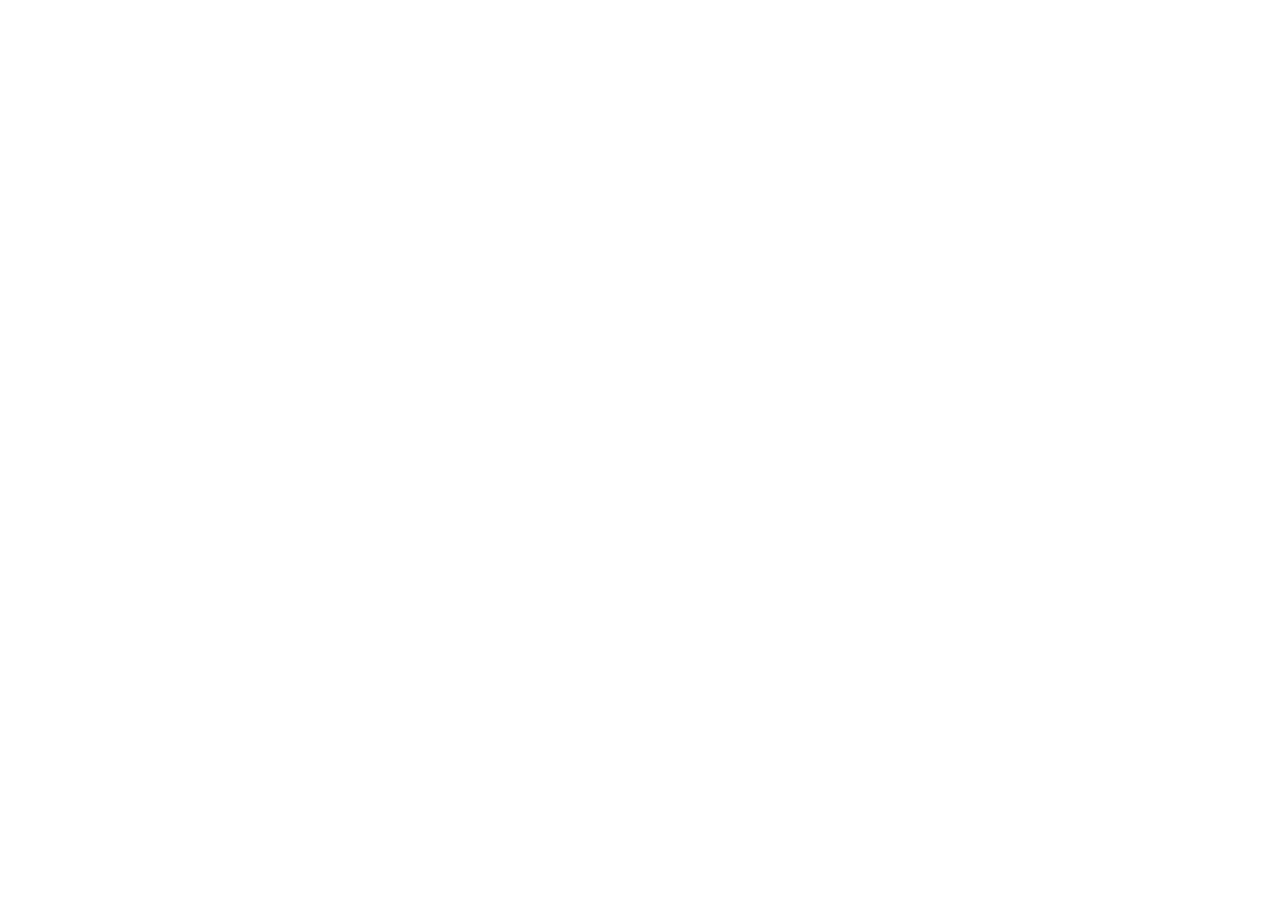
==== index.html @ 971a3f48 "Add files via upload" ====
<!DOCTYPE html>
<html lang="en">
<head>
    <meta charset="UTF-8">
    <meta name="viewport" content="width=device-width, initial-scale=1.0">
    <title>O senhor dos Anéis</title>
</head>
<body>
    
</body>
</html>
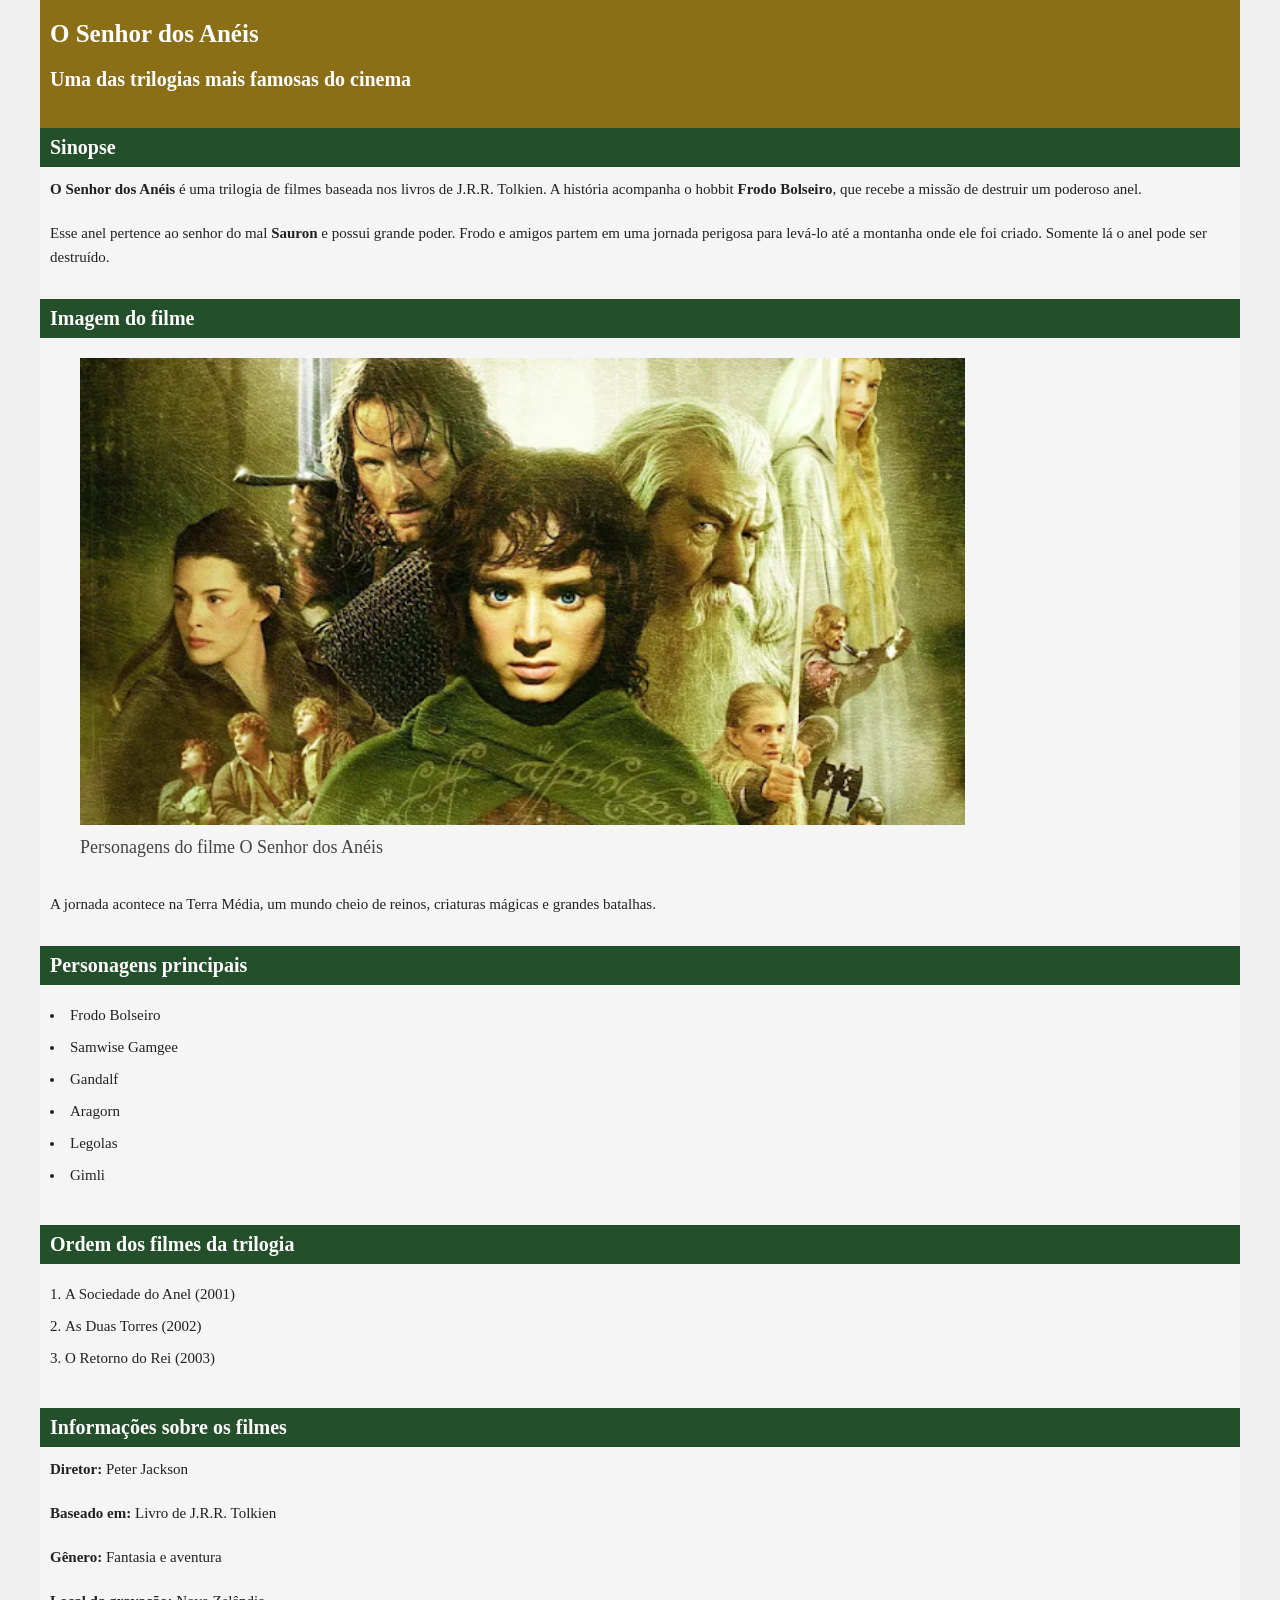
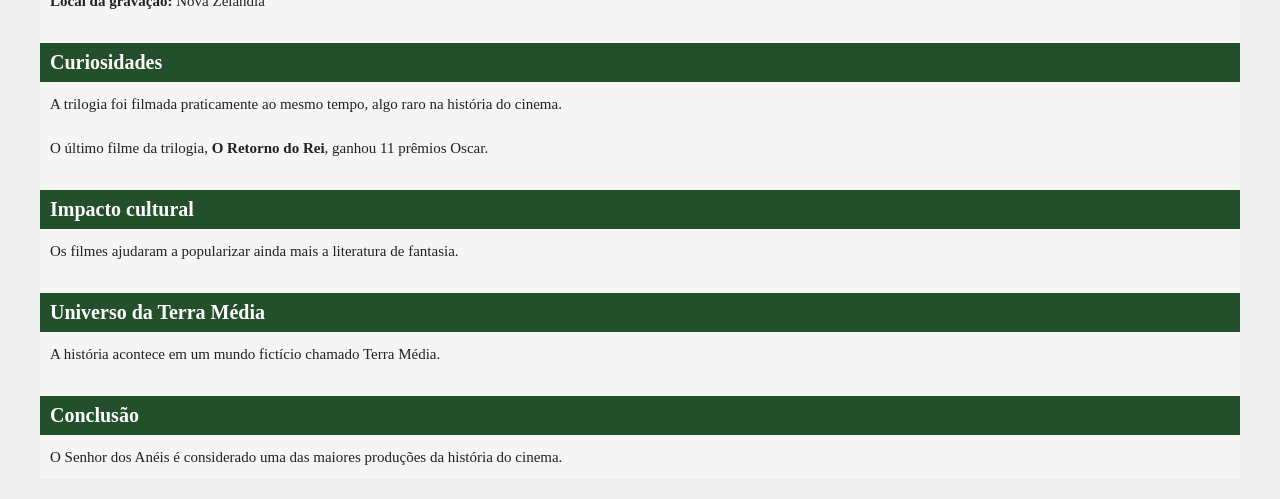
==== commit 057a2ae2: "att primeirosite" ====
--- a/index.html
+++ b/index.html
@@ -1,11 +1,109 @@
-<!DOCTYPE html>
-<html lang="en">
-<head>
-    <meta charset="UTF-8">
-    <meta name="viewport" content="width=device-width, initial-scale=1.0">
-    <title>O senhor dos Anéis</title>
-</head>
-<body>
-    
-</body>
-</html>+<!doctype html>
+<html lang="pt-BR">
+  <head>
+    <meta charset="UTF-8" />
+    <meta name="viewport" content="width=device-width, initial-scale=1.0" />
+    <title>O Senhor dos Anéis</title>
+    <link rel="stylesheet" href="styles.css" />
+  </head>
+  <body>
+    <div class="container">
+      <header class="primeiro_titulo">
+        <h1>O Senhor dos Anéis</h1>
+        <h2>Uma das trilogias mais famosas do cinema</h2>
+      </header>
+
+      <section>
+        <h3>Sinopse</h3>
+        <p>
+          <strong>O Senhor dos Anéis</strong> é uma trilogia de filmes baseada
+          nos livros de J.R.R. Tolkien. A história acompanha o hobbit
+          <strong>Frodo Bolseiro</strong>, que recebe a missão de destruir um
+          poderoso anel.
+        </p>
+        <p>
+          Esse anel pertence ao senhor do mal <strong>Sauron</strong> e possui
+          grande poder. Frodo e amigos partem em uma jornada perigosa para
+          levá-lo até a montanha onde ele foi criado. Somente lá o anel pode ser
+          destruído.
+        </p>
+      </section>
+
+      <section>
+        <h3>Imagem do filme</h3>
+        <figure>
+          <img
+            src="img/senhor_dos_aneis.png"
+            alt="Personagens do filme O Senhor dos Anéis"
+          />
+          <figcaption>Personagens do filme O Senhor dos Anéis</figcaption>
+        </figure>
+        <p>
+          A jornada acontece na Terra Média, um mundo cheio de reinos, criaturas
+          mágicas e grandes batalhas.
+        </p>
+      </section>
+
+      <section>
+        <h3>Personagens principais</h3>
+        <ul>
+          <li>Frodo Bolseiro</li>
+          <li>Samwise Gamgee</li>
+          <li>Gandalf</li>
+          <li>Aragorn</li>
+          <li>Legolas</li>
+          <li>Gimli</li>
+        </ul>
+      </section>
+
+      <section>
+        <h3>Ordem dos filmes da trilogia</h3>
+        <ol>
+          <li>A Sociedade do Anel (2001)</li>
+          <li>As Duas Torres (2002)</li>
+          <li>O Retorno do Rei (2003)</li>
+        </ol>
+      </section>
+
+      <section>
+        <h3>Informações sobre os filmes</h3>
+        <p><strong>Diretor:</strong> Peter Jackson</p>
+        <p><strong>Baseado em:</strong> Livro de J.R.R. Tolkien</p>
+        <p><strong>Gênero:</strong> Fantasia e aventura</p>
+        <p><strong>Local da gravação:</strong> Nova Zelândia</p>
+      </section>
+
+      <section>
+        <h3>Curiosidades</h3>
+        <p>
+          A trilogia foi filmada praticamente ao mesmo tempo, algo raro na
+          história do cinema.
+        </p>
+        <p>
+          O último filme da trilogia, <strong>O Retorno do Rei</strong>, ganhou
+          11 prêmios Oscar.
+        </p>
+      </section>
+
+      <section>
+        <h3>Impacto cultural</h3>
+        <p>
+          Os filmes ajudaram a popularizar ainda mais a literatura de fantasia.
+        </p>
+      </section>
+
+      <section>
+        <h3>Universo da Terra Média</h3>
+        <p>A história acontece em um mundo fictício chamado Terra Média.</p>
+      </section>
+
+      <section>
+        <h3>Conclusão</h3>
+        <p>
+          O Senhor dos Anéis é considerado uma das maiores produções da história
+          do cinema.
+        </p>
+      </section>
+    </div>
+  </body>
+</html>
--- a/styles.css
+++ b/styles.css
@@ -0,0 +1,88 @@
+body {
+  margin: 0;
+  padding: 0;
+  background-color: #efefef;
+  font-family: Georgia, "Times New Roman", serif;
+  color: #222;
+}
+
+.container {
+  width: 100%;
+  max-width: 1200px;
+  margin: 0 auto;
+  background-color: #f5f5f5;
+}
+
+.primeiro_titulo {
+  background-color: #8b6f16;
+  color: white;
+  padding: 20px 10px;
+}
+
+.primeiro_titulo h1 {
+  margin: 0;
+  font-size: 25px;
+}
+
+.primeiro_titulo h2 {
+  margin-top: 20px;
+  font-size: 20px;
+  font-weight: bold;
+}
+
+section {
+  margin-bottom: 20px;
+}
+
+section h3 {
+  background-color: #244f2b;
+  color: white;
+  margin: 0;
+  padding: 8px 10px;
+  font-size: 20px;
+}
+
+section p,
+section ul,
+section ol,
+figcaption {
+  padding: 10px;
+  margin: 0;
+  font-size: 15px;
+  line-height: 1.6;
+}
+
+ul,
+ol {
+  margin: 0;
+  padding-left: 0;
+  list-style-position: inside;
+}
+
+li {
+  margin: 8px 0;
+}
+
+figure {
+  margin: 0;
+  padding: 20px 10px 10px 10px;
+}
+
+figure img {
+  display: block;
+  width: 75%;
+  max-width: 900px;
+  height: auto;
+  margin-left: 30px;
+}
+
+figcaption {
+  font-size: 18px;
+  color: #444;
+  padding-top: 8px;
+  margin-left: 20px;
+}
+
+strong {
+  font-weight: bold;
+}
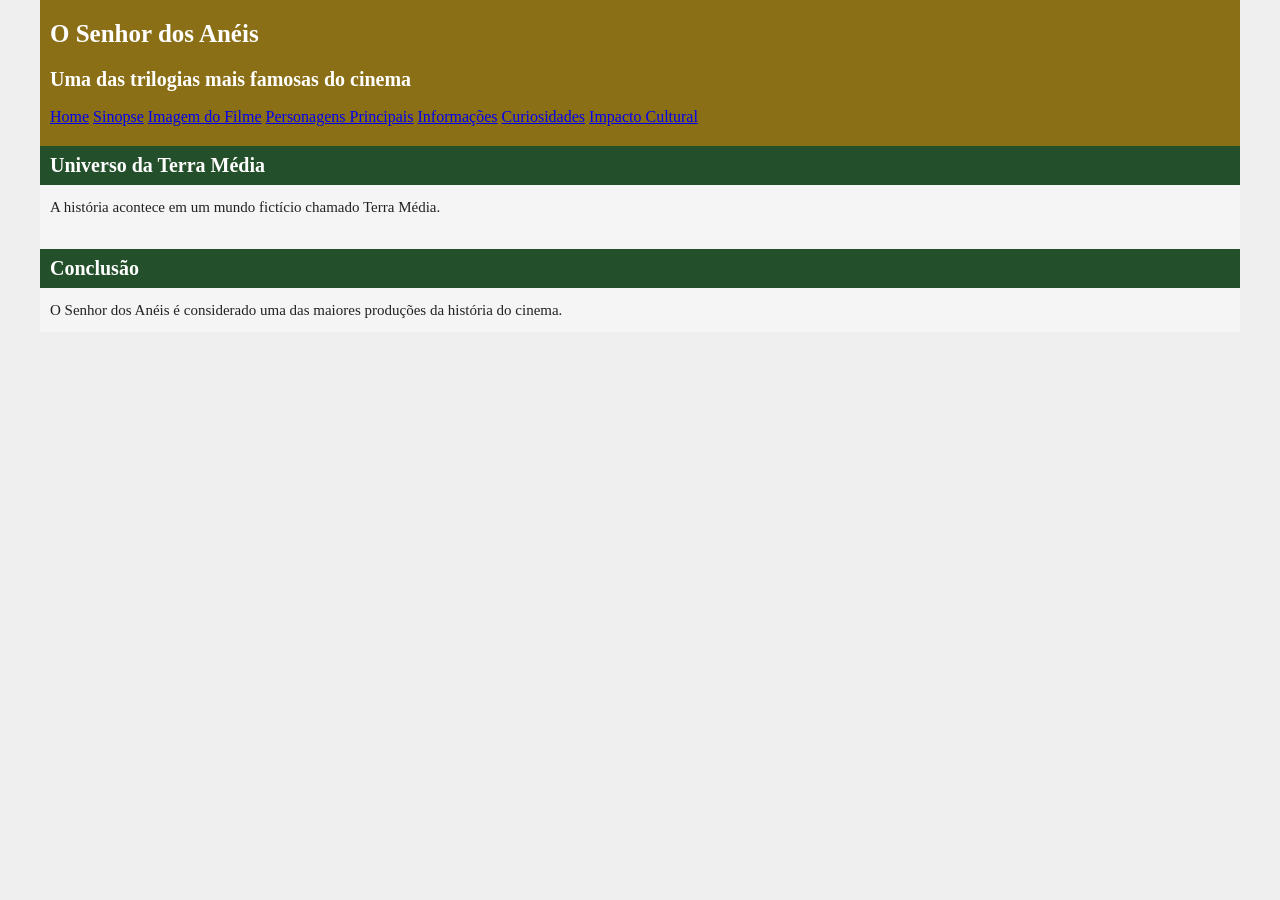
==== commit ef0e074c: "att site" ====
--- a/index.html
+++ b/index.html
@@ -11,86 +11,17 @@
       <header class="primeiro_titulo">
         <h1>O Senhor dos Anéis</h1>
         <h2>Uma das trilogias mais famosas do cinema</h2>
+
+        <nav>
+          <a href="index.html">Home</a>
+          <a href="sinopse.html">Sinopse</a>
+          <a href="imagemfilme.html">Imagem do Filme</a>
+          <a href="personagem.html">Personagens Principais</a>
+          <a href="informaçõesfilme.html">Informações</a>
+          <a href="curiosidades.html">Curiosidades</a>
+          <a href="impactocultural.html">Impacto Cultural</a>
+        </nav>
       </header>
-
-      <section>
-        <h3>Sinopse</h3>
-        <p>
-          <strong>O Senhor dos Anéis</strong> é uma trilogia de filmes baseada
-          nos livros de J.R.R. Tolkien. A história acompanha o hobbit
-          <strong>Frodo Bolseiro</strong>, que recebe a missão de destruir um
-          poderoso anel.
-        </p>
-        <p>
-          Esse anel pertence ao senhor do mal <strong>Sauron</strong> e possui
-          grande poder. Frodo e amigos partem em uma jornada perigosa para
-          levá-lo até a montanha onde ele foi criado. Somente lá o anel pode ser
-          destruído.
-        </p>
-      </section>
-
-      <section>
-        <h3>Imagem do filme</h3>
-        <figure>
-          <img
-            src="img/senhor_dos_aneis.png"
-            alt="Personagens do filme O Senhor dos Anéis"
-          />
-          <figcaption>Personagens do filme O Senhor dos Anéis</figcaption>
-        </figure>
-        <p>
-          A jornada acontece na Terra Média, um mundo cheio de reinos, criaturas
-          mágicas e grandes batalhas.
-        </p>
-      </section>
-
-      <section>
-        <h3>Personagens principais</h3>
-        <ul>
-          <li>Frodo Bolseiro</li>
-          <li>Samwise Gamgee</li>
-          <li>Gandalf</li>
-          <li>Aragorn</li>
-          <li>Legolas</li>
-          <li>Gimli</li>
-        </ul>
-      </section>
-
-      <section>
-        <h3>Ordem dos filmes da trilogia</h3>
-        <ol>
-          <li>A Sociedade do Anel (2001)</li>
-          <li>As Duas Torres (2002)</li>
-          <li>O Retorno do Rei (2003)</li>
-        </ol>
-      </section>
-
-      <section>
-        <h3>Informações sobre os filmes</h3>
-        <p><strong>Diretor:</strong> Peter Jackson</p>
-        <p><strong>Baseado em:</strong> Livro de J.R.R. Tolkien</p>
-        <p><strong>Gênero:</strong> Fantasia e aventura</p>
-        <p><strong>Local da gravação:</strong> Nova Zelândia</p>
-      </section>
-
-      <section>
-        <h3>Curiosidades</h3>
-        <p>
-          A trilogia foi filmada praticamente ao mesmo tempo, algo raro na
-          história do cinema.
-        </p>
-        <p>
-          O último filme da trilogia, <strong>O Retorno do Rei</strong>, ganhou
-          11 prêmios Oscar.
-        </p>
-      </section>
-
-      <section>
-        <h3>Impacto cultural</h3>
-        <p>
-          Os filmes ajudaram a popularizar ainda mais a literatura de fantasia.
-        </p>
-      </section>
 
       <section>
         <h3>Universo da Terra Média</h3>
--- a/styles.css
+++ b/styles.css
@@ -86,3 +86,5 @@
 strong {
   font-weight: bold;
 }
+
+/* Sinopse */
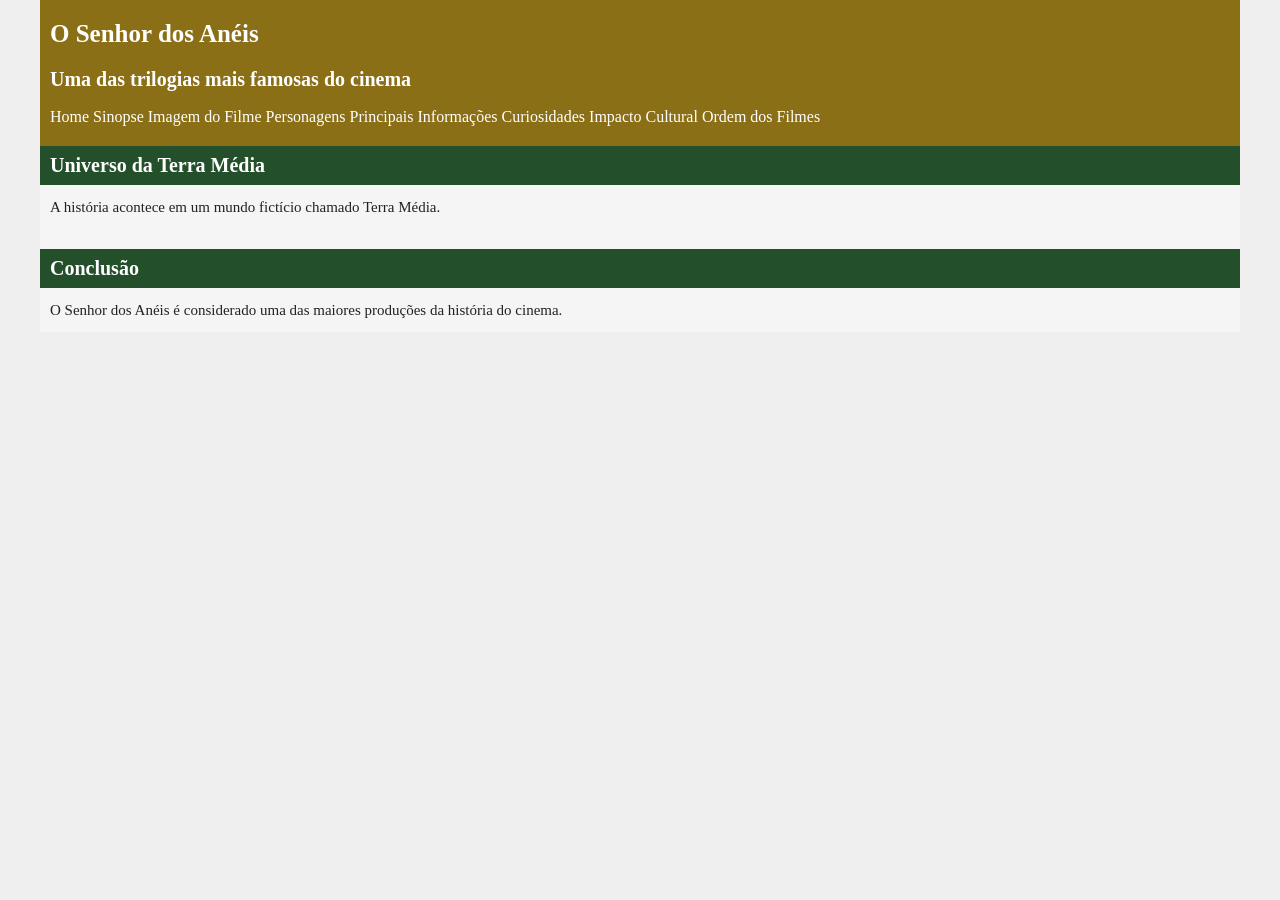
==== commit 06536b44: "aat projeto" ====
--- a/index.html
+++ b/index.html
@@ -20,6 +20,7 @@
           <a href="informaçõesfilme.html">Informações</a>
           <a href="curiosidades.html">Curiosidades</a>
           <a href="impactocultural.html">Impacto Cultural</a>
+          <a href="ordemdosfilmes.html">Ordem dos Filmes</a>
         </nav>
       </header>
 
@@ -28,7 +29,7 @@
         <p>A história acontece em um mundo fictício chamado Terra Média.</p>
       </section>
 
-      <section>
+      <section id="conclusao">
         <h3>Conclusão</h3>
         <p>
           O Senhor dos Anéis é considerado uma das maiores produções da história
--- a/styles.css
+++ b/styles.css
@@ -28,6 +28,11 @@
   margin-top: 20px;
   font-size: 20px;
   font-weight: bold;
+}
+
+nav a {
+  text-decoration: none;
+  color: white;
 }
 
 section {
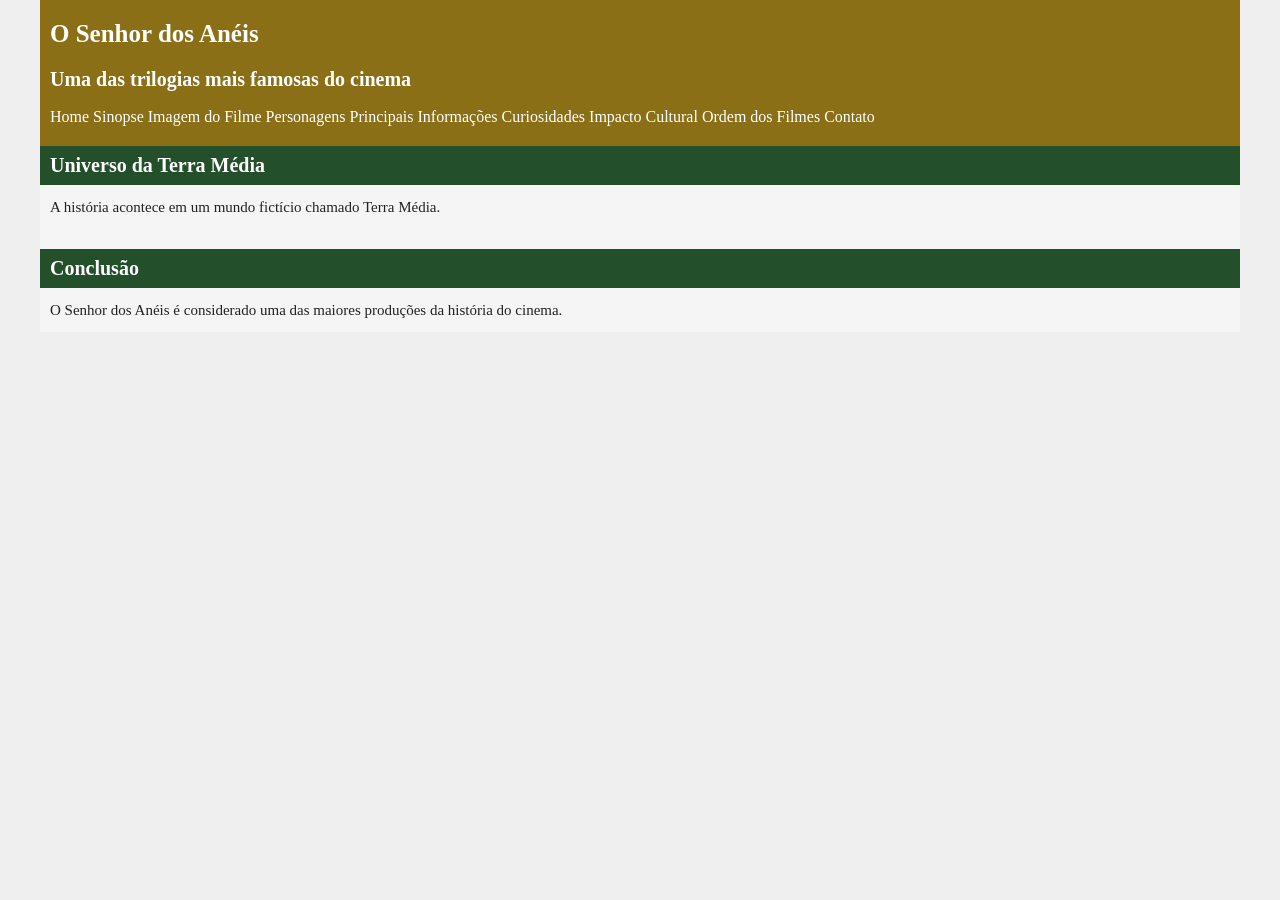
==== commit 7e56e0f2: "att contato" ====
--- a/index.html
+++ b/index.html
@@ -21,6 +21,7 @@
           <a href="curiosidades.html">Curiosidades</a>
           <a href="impactocultural.html">Impacto Cultural</a>
           <a href="ordemdosfilmes.html">Ordem dos Filmes</a>
+          <a href="contato.html">Contato</a>
         </nav>
       </header>
 
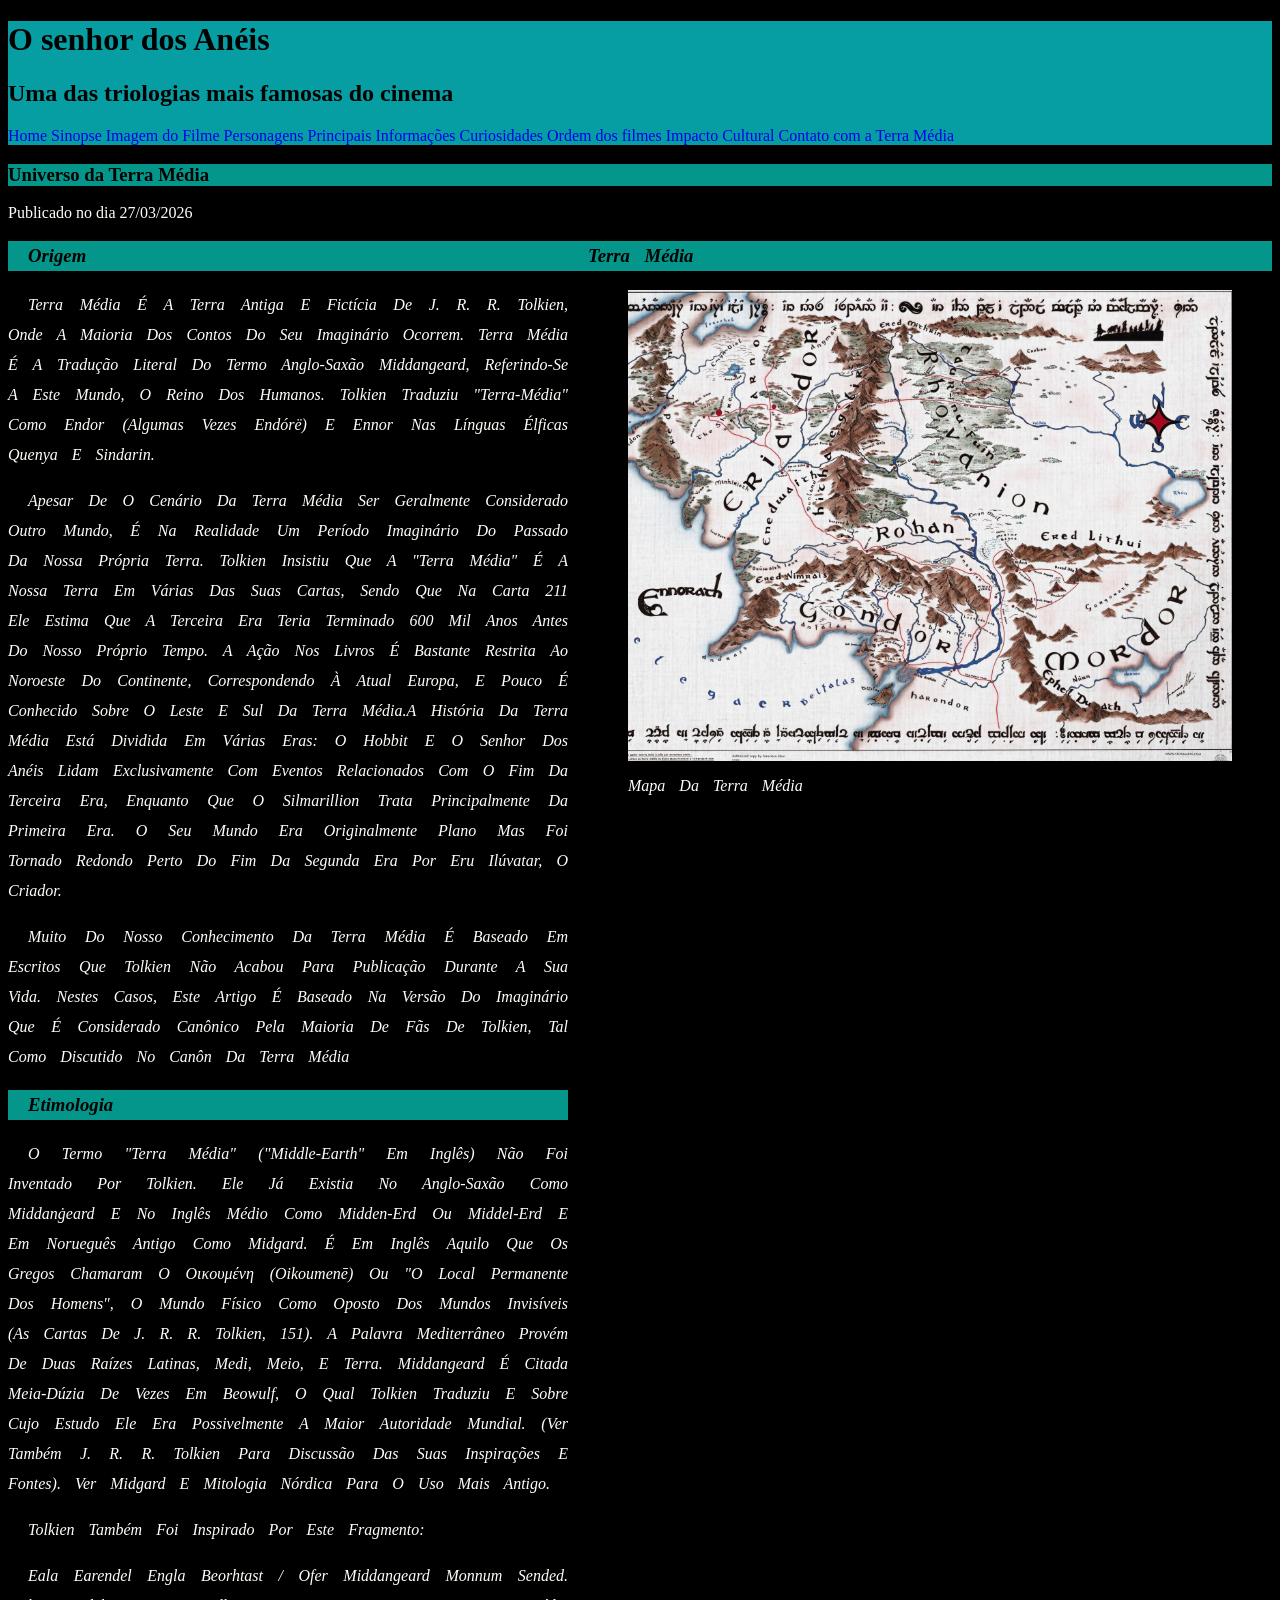
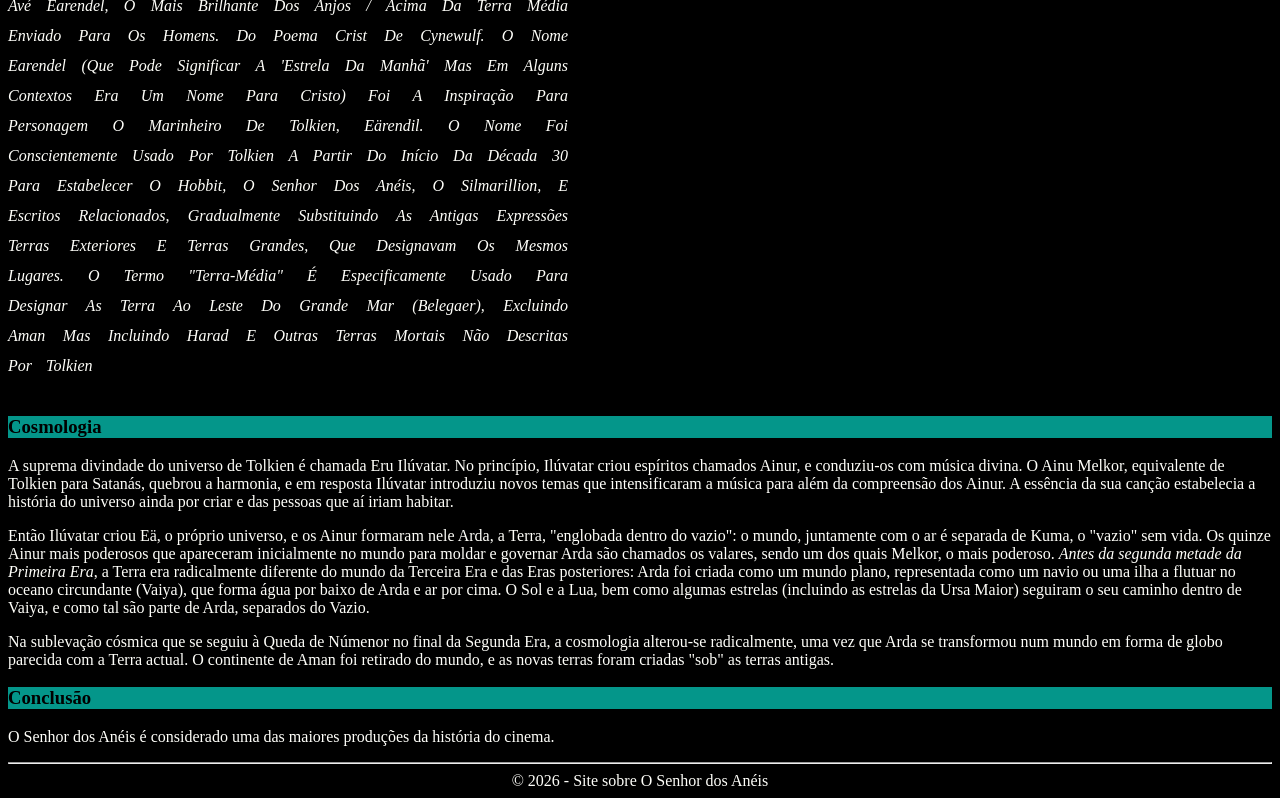
==== commit 6ef51bcd: "att projeto" ====
--- a/index.html
+++ b/index.html
@@ -1,42 +1,151 @@
-<!doctype html>
-<html lang="pt-BR">
-  <head>
-    <meta charset="UTF-8" />
-    <meta name="viewport" content="width=device-width, initial-scale=1.0" />
-    <title>O Senhor dos Anéis</title>
-    <link rel="stylesheet" href="styles.css" />
-  </head>
-  <body>
-    <div class="container">
-      <header class="primeiro_titulo">
-        <h1>O Senhor dos Anéis</h1>
-        <h2>Uma das trilogias mais famosas do cinema</h2>
 
-        <nav>
-          <a href="index.html">Home</a>
-          <a href="sinopse.html">Sinopse</a>
-          <a href="imagemfilme.html">Imagem do Filme</a>
-          <a href="personagem.html">Personagens Principais</a>
-          <a href="informaçõesfilme.html">Informações</a>
-          <a href="curiosidades.html">Curiosidades</a>
-          <a href="impactocultural.html">Impacto Cultural</a>
-          <a href="ordemdosfilmes.html">Ordem dos Filmes</a>
-          <a href="contato.html">Contato</a>
-        </nav>
-      </header>
+<!DOCTYPE html>
+<html>
+    <title>Filme O senhor dos Anéis</title>
+    <head>
+        <meta charset="utf8">
+        <link rel="stylesheet" href="style.css" type="text/css">
+        <link rel="icon" type="image/x-icon" href="ico rings.jpg">
+    </head>
+         <body>
+           <header id="titulo_principal">
+            <h1> O senhor dos Anéis</h1>
+            <h2>Uma das triologias mais famosas do cinema</h2>
+                <nav>
+                    <a href="index.html">Home</a>
+                    <a href="sinopse.html">Sinopse</a>
+                    <a href="imagemfilme.html">Imagem do Filme</a>
+                    <a href="personagens.html">Personagens Principais</a>
+                    <a href="informações.html">Informações</a>
+                    <a href="curiosidades.html">Curiosidades</a>
+                    <a href="ordemDosFilmes.html">Ordem dos filmes</a>
+                    <a href="impacto.html">Impacto Cultural</a>
+                    <a href="Contato com a Terra Média.html">Contato com a Terra Média</a>
+                </nav>
+            </header>
+            <main>
+                  <header>  
+                <h3 class="titulo_secundario">Universo da Terra Média</h3>
+                <span>Publicado no dia 27/03/2026</span>
+                </header>
+                
+                    <div id="layout">
+                    <article>
+                        <section>
+                            <h3 class="titulo_secundario">Origem</h3>
+                            <p>Terra Média é a terra antiga e fictícia de J. R. R. Tolkien, onde a maioria dos 
+                            contos do seu imaginário ocorrem. Terra Média é a tradução literal do termo 
+                            anglo-saxão middangeard, referindo-se a este mundo, o reino dos humanos. 
+                            Tolkien traduziu "Terra-média" como Endor (algumas vezes Endórë) e Ennor 
+                            nas línguas élficas quenya e sindarin.</p>
 
-      <section>
-        <h3>Universo da Terra Média</h3>
-        <p>A história acontece em um mundo fictício chamado Terra Média.</p>
-      </section>
+                            <p>Apesar de o cenário da Terra Média ser geralmente considerado outro mundo, 
+                            é na realidade um período imaginário do passado da nossa própria Terra. 
+                            Tolkien insistiu que a "Terra Média" é a nossa Terra em várias das suas cartas, 
+                            sendo que na carta 211 ele estima que a Terceira Era teria terminado 600 mil 
+                            anos antes do nosso próprio tempo. A ação nos livros é bastante restrita ao 
+                            noroeste do continente, correspondendo à atual Europa, e pouco é conhecido 
+                            sobre o leste e sul da Terra Média.<em>A história da Terra Média</em> está dividida em 
+                            várias Eras: O Hobbit e O Senhor dos Anéis lidam exclusivamente com 
+                            eventos relacionados com o fim da Terceira Era, enquanto que O Silmarillion 
+                            trata principalmente da Primeira Era. O seu mundo era originalmente plano 
+                            mas foi tornado redondo perto do fim da Segunda Era por Eru Ilúvatar, o 
+                            Criador.</p>
 
-      <section id="conclusao">
-        <h3>Conclusão</h3>
-        <p>
-          O Senhor dos Anéis é considerado uma das maiores produções da história
-          do cinema.
-        </p>
-      </section>
-    </div>
-  </body>
-</html>
+                            <p>Muito do nosso conhecimento da Terra Média é baseado em escritos que 
+                            Tolkien não acabou para publicação durante a sua vida. Nestes casos, este 
+                            artigo é baseado na versão do imaginário que é considerado canônico pela 
+                            maioria de fãs de Tolkien, tal como <em>discutido no canôn da Terra Média</em></p>
+
+                        </section>
+                        
+                        <section>
+                            <h3 class="titulo_secundario">Etimologia</h3>
+                            <p>O termo "Terra Média" ("Middle-earth" em inglês) não foi inventado por 
+                            Tolkien. Ele já existia no anglo-saxão como middanġeard e no inglês médio 
+                            como midden-erd ou middel-erd e em norueguês antigo como Midgard. É em 
+                            inglês aquilo que os Gregos chamaram o οικουμένη (oikoumenē) ou "o local 
+                            permanente dos homens", o mundo físico como oposto dos mundos invisíveis 
+                            (As Cartas de J. R. R. Tolkien, 151). A palavra Mediterrâneo provém de duas 
+                            raízes latinas, medi, meio, e terra.
+                            Middangeard é citada meia-dúzia de vezes em Beowulf, o qual Tolkien 
+                            traduziu e sobre cujo estudo ele era possivelmente a maior autoridade 
+                            mundial. (Ver também J. R. R. Tolkien para discussão das suas inspirações e 
+                            fontes). Ver Midgard e Mitologia Nórdica para o uso mais antigo.</p>
+
+                            <p>Tolkien também foi inspirado por este fragmento:</p>
+                        
+                            <p>Eala earendel engla beorhtast / ofer middangeard monnum sended.
+                            Avé Earendel, o mais brilhante dos anjos / acima da Terra Média enviado para 
+                            os homens. do poema Crist de Cynewulf. O nome earendel (que pode 
+                            significar a 'estrela da manhã' mas em alguns contextos era um nome para 
+                            Cristo) foi a inspiração para personagem o marinheiro de Tolkien, Eärendil.
+                            O nome foi conscientemente usado por Tolkien a partir do início da década 30 
+                            para estabelecer O Hobbit, O Senhor dos Anéis, O Silmarillion, e escritos 
+                            relacionados, gradualmente substituindo as antigas expressões Terras 
+                            Exteriores e Terras Grandes, que designavam os mesmos lugares. O termo 
+                            "Terra-média" é <em>especificamente usado para designar as terra ao leste do 
+                            Grande Mar (Belegaer)</em>, excluindo Aman mas incluindo Harad e outras terras 
+                            mortais não descritas por Tolkien</p>
+                        </section>
+                    </article>
+
+                    <aside>
+                        <h3 class="titulo_secundario">Terra Média</h3>
+                        <figure>
+                            <img src="terra_media.png" alt="Mapa da Terra Média">
+                            <figcaption><em>Mapa da Terra Média</em></figcaption>
+                        </figure>
+                </aside>
+            </div>
+
+                <article>
+                    <section>
+                            <h3 class="titulo_secundario">Cosmologia</h3>
+
+                           <p> A suprema divindade do universo de Tolkien é chamada Eru Ilúvatar. No 
+                            princípio, Ilúvatar criou espíritos chamados Ainur, e conduziu-os com música 
+                            divina. O Ainu Melkor, equivalente de Tolkien para Satanás, quebrou a 
+                            harmonia, e em resposta Ilúvatar introduziu novos temas que intensificaram a 
+                            música para além da compreensão dos Ainur. A essência da sua canção 
+                            estabelecia a história do universo ainda por criar e das pessoas que aí iriam 
+                            habitar.</p>
+
+                            <p>Então Ilúvatar criou Eä, o próprio universo, e os Ainur formaram nele Arda, a 
+                            Terra, "englobada dentro do vazio": o mundo, juntamente com o ar é separada 
+                            de Kuma, o "vazio" sem vida. Os quinze Ainur mais poderosos que 
+                            apareceram inicialmente no mundo para moldar e governar Arda são 
+                            chamados os valares, sendo um dos quais Melkor, o mais poderoso.
+                            <em>Antes da segunda metade da Primeira Era</em>, a Terra era radicalmente diferente 
+                            do mundo da Terceira Era e das Eras posteriores: Arda foi criada como um 
+                            mundo plano, representada como um navio ou uma ilha a flutuar no oceano 
+                            circundante (Vaiya), que forma água por baixo de Arda e ar por cima. O Sol e 
+                            a Lua, bem como algumas estrelas (incluindo as estrelas da Ursa Maior) 
+                            seguiram o seu caminho dentro de Vaiya, e como tal são parte de Arda, 
+                            separados do Vazio.</p>
+
+                            <p>Na sublevação cósmica que se seguiu à Queda de Númenor no final da 
+                            Segunda Era, a cosmologia alterou-se radicalmente, uma vez que Arda se 
+                            transformou num mundo em forma de globo parecida com a Terra actual. O 
+                            continente de Aman foi retirado do mundo, e as novas terras foram criadas 
+                            "sob" as terras antigas.</p>
+
+                    </section>
+                   
+
+
+                    <section id="conclusao">
+                        <h3 class="titulo_secundario"> Conclusão</h5>
+                             <p>
+                                    O Senhor dos Anéis é considerado uma das maiores produções da história do cinema.
+                            </p>
+                    </section>
+            </article>
+
+            <footer class="rodape">
+                <hr>
+                <smal>© 2026 - Site sobre O Senhor dos Anéis </smal>
+            </footer>
+        </main>
+    </body>
+</html>
--- a/style.css
+++ b/style.css
@@ -0,0 +1,39 @@
+@import url("https://fonts.googleapis.com/css2?family=Georama:ital,wght@0,100..900;1,100..900&family=Roboto:ital,wght@0,100..900;1,100..900&display=swap");
+#titulo_principal {
+  background-color: #069ea3;
+  color: lch(0% 0 0);
+}
+.titulo_secundario {
+  background-color: #04968a;
+  color: lch(0% 0 0);
+}
+
+.rodape {
+  text-align: center;
+}
+
+body {
+  background-color: rgb(0, 0, 0); /*cor de fundo*/
+  color: rgb(255, 255, 250); /*Cor da fonte*/
+  font-family: Georgia, "Times New Roman", Times, serif; /*Tipo fonte do texto*/
+  font-size: 16px; /*tamanho da fonte - px/em/rem*/
+}
+
+#layout {
+  font-size: 1em; /*herda o tamanho do pai dele com um multiplicado*/
+  display: flex;
+  font-style: italic; /*Estilo da fonte:italic - normal - oblique*/
+  line-height: 30px; /*espacamento entre linhas*/
+  font-weight: 400; /*Negrito em css 100 a 900 bold e bolder*/
+  text-transform: capitalize; /*Capitalizacao do texto: lowercase - uppercase - capitalize*/
+  text-decoration: none;
+  word-spacing: 10px;
+  letter-spacing: none;
+  text-indent: 20px;
+  text-align: justify;
+  
+}
+
+nav a {
+  text-decoration: none;
+}
